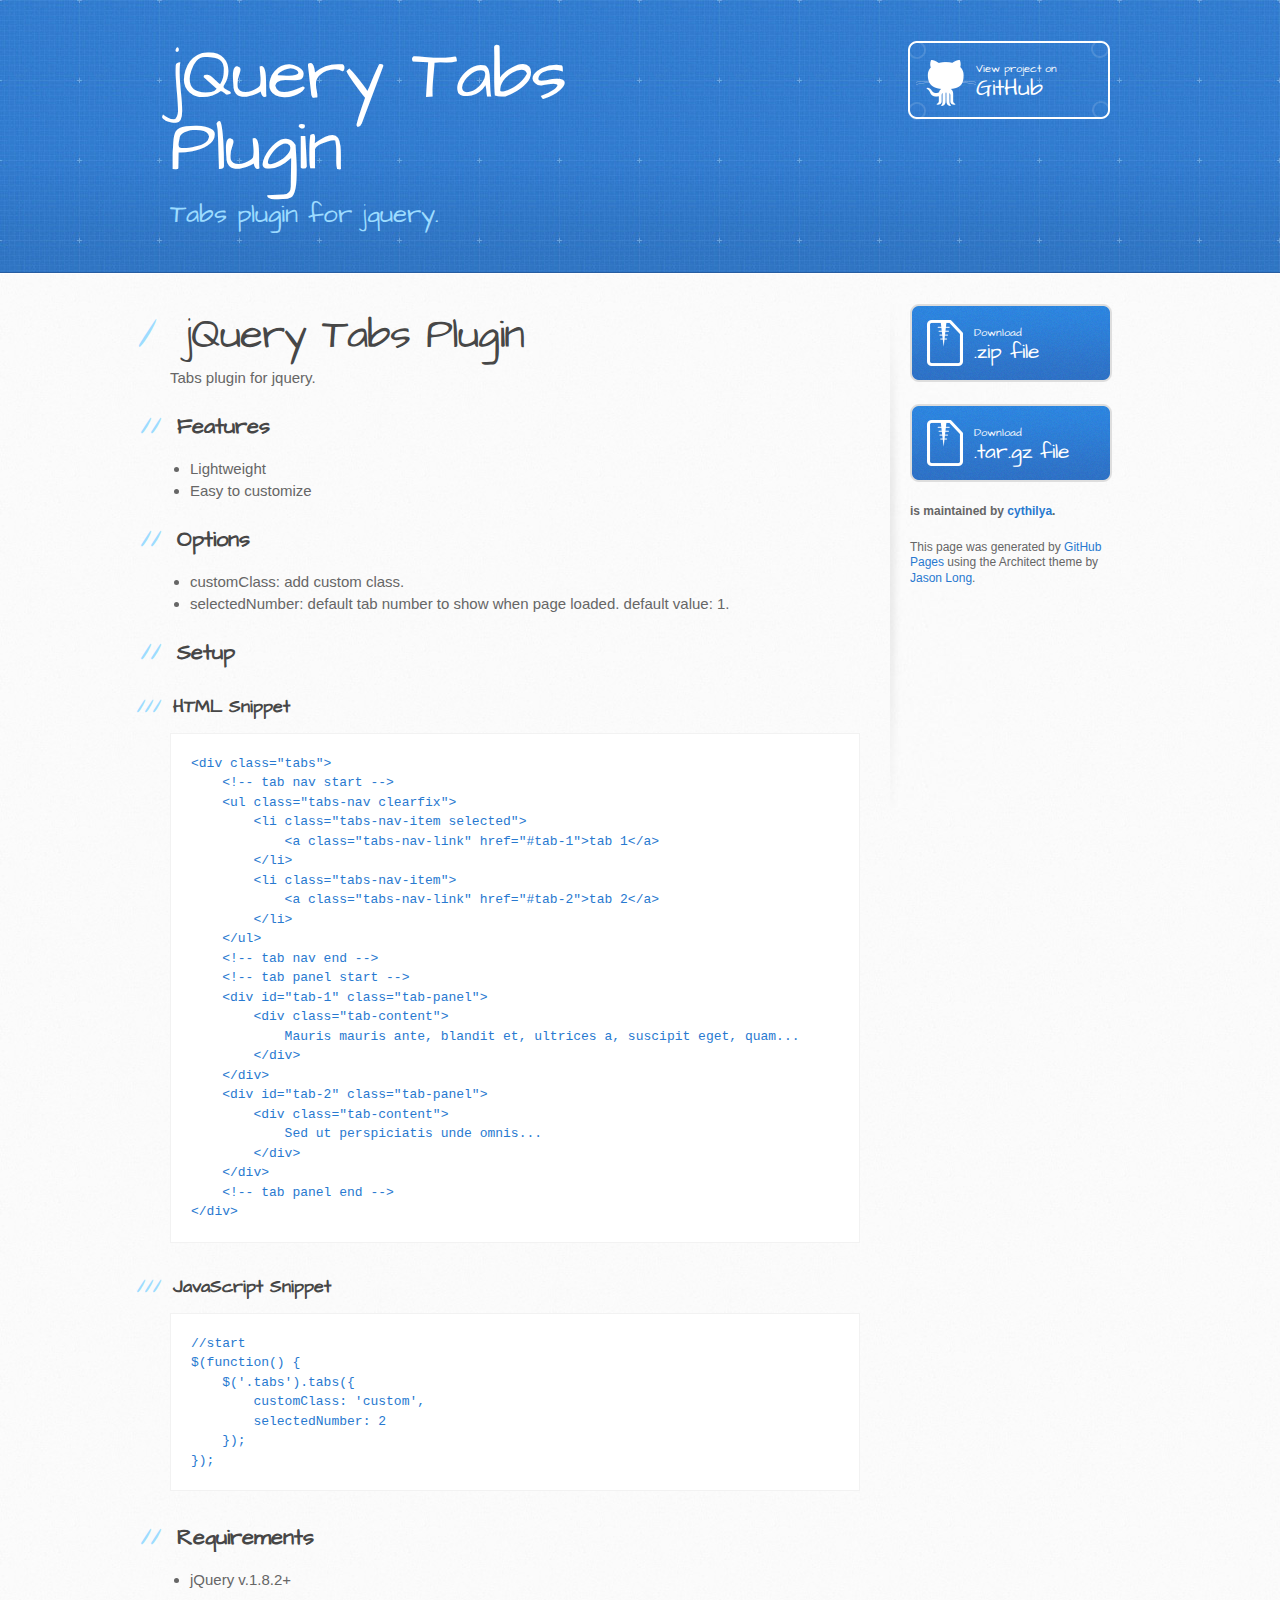
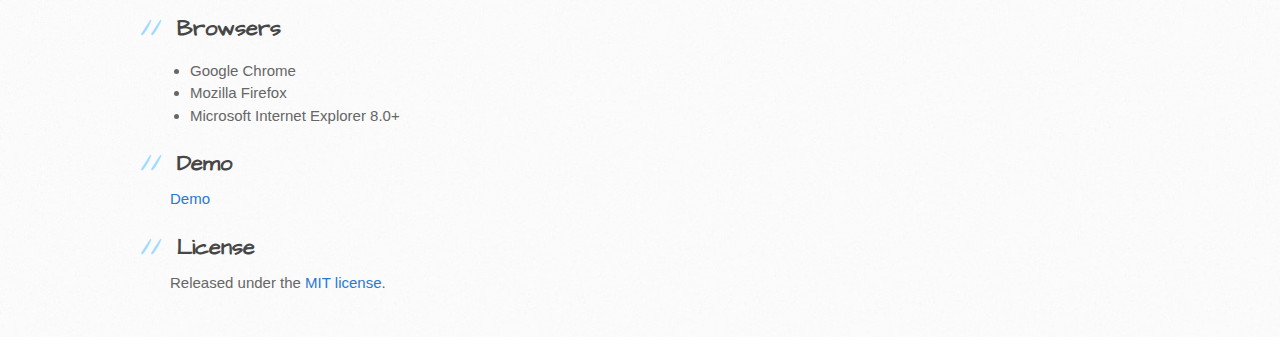
==== index.html @ 8e8108d6 "Create gh-pages branch via GitHub" ====
<!DOCTYPE html>
<html>
  <head>
    <meta charset='utf-8'>
    <meta http-equiv="X-UA-Compatible" content="chrome=1">
    <meta name="viewport" content="width=device-width, initial-scale=1, maximum-scale=1">
    <link href='https://fonts.googleapis.com/css?family=Architects+Daughter' rel='stylesheet' type='text/css'>
    <link rel="stylesheet" type="text/css" href="stylesheets/stylesheet.css" media="screen">
    <link rel="stylesheet" type="text/css" href="stylesheets/github-light.css" media="screen">
    <link rel="stylesheet" type="text/css" href="stylesheets/print.css" media="print">

    <!--[if lt IE 9]>
    <script src="//html5shiv.googlecode.com/svn/trunk/html5.js"></script>
    <![endif]-->

    <title>jQuery Tabs Plugin by cythilya</title>
  </head>

  <body>
    <header>
      <div class="inner">
        <h1>jQuery Tabs Plugin</h1>
        <h2>Tabs plugin for jquery.</h2>
        <a href="https://github.com/cythilya/jquery-tabs" class="button"><small>View project on</small> GitHub</a>
      </div>
    </header>

    <div id="content-wrapper">
      <div class="inner clearfix">
        <section id="main-content">
          <h1>
<a id="jquery-tabs-plugin" class="anchor" href="#jquery-tabs-plugin" aria-hidden="true"><span aria-hidden="true" class="octicon octicon-link"></span></a>jQuery Tabs Plugin</h1>

<p>Tabs plugin for jquery.</p>

<h2>
<a id="features" class="anchor" href="#features" aria-hidden="true"><span aria-hidden="true" class="octicon octicon-link"></span></a>Features</h2>

<ul>
<li>Lightweight</li>
<li>Easy to customize</li>
</ul>

<h2>
<a id="options" class="anchor" href="#options" aria-hidden="true"><span aria-hidden="true" class="octicon octicon-link"></span></a>Options</h2>

<ul>
<li>customClass: add custom class.</li>
<li>selectedNumber: default tab number to show when page loaded. default value: 1.</li>
</ul>

<h2>
<a id="setup" class="anchor" href="#setup" aria-hidden="true"><span aria-hidden="true" class="octicon octicon-link"></span></a>Setup</h2>

<h3>
<a id="html-snippet" class="anchor" href="#html-snippet" aria-hidden="true"><span aria-hidden="true" class="octicon octicon-link"></span></a>HTML Snippet</h3>

<pre><code>&lt;div class="tabs"&gt;
    &lt;!-- tab nav start --&gt;
    &lt;ul class="tabs-nav clearfix"&gt;
        &lt;li class="tabs-nav-item selected"&gt;
            &lt;a class="tabs-nav-link" href="#tab-1"&gt;tab 1&lt;/a&gt;
        &lt;/li&gt;
        &lt;li class="tabs-nav-item"&gt;
            &lt;a class="tabs-nav-link" href="#tab-2"&gt;tab 2&lt;/a&gt;
        &lt;/li&gt;
    &lt;/ul&gt;
    &lt;!-- tab nav end --&gt;
    &lt;!-- tab panel start --&gt;
    &lt;div id="tab-1" class="tab-panel"&gt;
        &lt;div class="tab-content"&gt;
            Mauris mauris ante, blandit et, ultrices a, suscipit eget, quam...     
        &lt;/div&gt;
    &lt;/div&gt;
    &lt;div id="tab-2" class="tab-panel"&gt;
        &lt;div class="tab-content"&gt;
            Sed ut perspiciatis unde omnis...
        &lt;/div&gt;
    &lt;/div&gt;
    &lt;!-- tab panel end --&gt;
&lt;/div&gt;
</code></pre>

<h3>
<a id="javascript-snippet" class="anchor" href="#javascript-snippet" aria-hidden="true"><span aria-hidden="true" class="octicon octicon-link"></span></a>JavaScript Snippet</h3>

<pre><code>//start
$(function() {
    $('.tabs').tabs({
        customClass: 'custom',
        selectedNumber: 2
    });
});
</code></pre>

<h2>
<a id="requirements" class="anchor" href="#requirements" aria-hidden="true"><span aria-hidden="true" class="octicon octicon-link"></span></a>Requirements</h2>

<ul>
<li>jQuery v.1.8.2+<br>
</li>
</ul>

<h2>
<a id="browsers" class="anchor" href="#browsers" aria-hidden="true"><span aria-hidden="true" class="octicon octicon-link"></span></a>Browsers</h2>

<ul>
<li>Google Chrome</li>
<li>Mozilla Firefox</li>
<li>Microsoft Internet Explorer 8.0+</li>
</ul>

<h2>
<a id="demo" class="anchor" href="#demo" aria-hidden="true"><span aria-hidden="true" class="octicon octicon-link"></span></a>Demo</h2>

<p><a href="#">Demo</a></p>

<h2>
<a id="license" class="anchor" href="#license" aria-hidden="true"><span aria-hidden="true" class="octicon octicon-link"></span></a>License</h2>

<p>Released under the <a href="http://opensource.org/licenses/MIT">MIT license</a>.</p>
        </section>

        <aside id="sidebar">
          <a href="https://github.com/cythilya/jquery-tabs/zipball/master" class="button">
            <small>Download</small>
            .zip file
          </a>
          <a href="https://github.com/cythilya/jquery-tabs/tarball/master" class="button">
            <small>Download</small>
            .tar.gz file
          </a>

          <p class="repo-owner"><a href="https://github.com/cythilya/jquery-tabs"></a> is maintained by <a href="https://github.com/cythilya">cythilya</a>.</p>

          <p>This page was generated by <a href="https://pages.github.com">GitHub Pages</a> using the Architect theme by <a href="https://twitter.com/jasonlong">Jason Long</a>.</p>
        </aside>
      </div>
    </div>

  
  </body>
</html>
---- stylesheets/stylesheet.css ----
/*! normalize.css v3.0.2 | MIT License | git.io/normalize */

/**
 * 1. Set default font family to sans-serif.
 * 2. Prevent iOS text size adjust after orientation change, without disabling
 *    user zoom.
 */

html {
  font-family: sans-serif; /* 1 */
  -webkit-text-size-adjust: 100%; /* 2 */
  -ms-text-size-adjust: 100%; /* 2 */
}

/**
 * Remove default margin.
 */

body {
  margin: 0;
}

/* HTML5 display definitions
   ========================================================================== */

/**
 * Correct `block` display not defined for any HTML5 element in IE 8/9.
 * Correct `block` display not defined for `details` or `summary` in IE 10/11
 * and Firefox.
 * Correct `block` display not defined for `main` in IE 11.
 */

article,
aside,
details,
figcaption,
figure,
footer,
header,
hgroup,
main,
menu,
nav,
section,
summary {
  display: block;
}

/**
 * 1. Correct `inline-block` display not defined in IE 8/9.
 * 2. Normalize vertical alignment of `progress` in Chrome, Firefox, and Opera.
 */

audio,
canvas,
progress,
video {
  display: inline-block; /* 1 */
  vertical-align: baseline; /* 2 */
}

/**
 * Prevent modern browsers from displaying `audio` without controls.
 * Remove excess height in iOS 5 devices.
 */

audio:not([controls]) {
  display: none;
  height: 0;
}

/**
 * Address `[hidden]` styling not present in IE 8/9/10.
 * Hide the `template` element in IE 8/9/11, Safari, and Firefox < 22.
 */

[hidden],
template {
  display: none;
}

/* Links
   ========================================================================== */

/**
 * Remove the gray background color from active links in IE 10.
 */

a {
  background-color: transparent;
}

/**
 * Improve readability when focused and also mouse hovered in all browsers.
 */

a:active,
a:hover {
  outline: 0;
}

/* Text-level semantics
   ========================================================================== */

/**
 * Address styling not present in IE 8/9/10/11, Safari, and Chrome.
 */

abbr[title] {
  border-bottom: 1px dotted;
}

/**
 * Address style set to `bolder` in Firefox 4+, Safari, and Chrome.
 */

b,
strong {
  font-weight: bold;
}

/**
 * Address styling not present in Safari and Chrome.
 */

dfn {
  font-style: italic;
}

/**
 * Address variable `h1` font-size and margin within `section` and `article`
 * contexts in Firefox 4+, Safari, and Chrome.
 */

h1 {
  margin: 0.67em 0;
  font-size: 2em;
}

/**
 * Address styling not present in IE 8/9.
 */

mark {
  color: #000;
  background: #ff0;
}

/**
 * Address inconsistent and variable font size in all browsers.
 */

small {
  font-size: 80%;
}

/**
 * Prevent `sub` and `sup` affecting `line-height` in all browsers.
 */

sub,
sup {
  position: relative;
  font-size: 75%;
  line-height: 0;
  vertical-align: baseline;
}

sup {
  top: -0.5em;
}

sub {
  bottom: -0.25em;
}

/* Embedded content
   ========================================================================== */

/**
 * Remove border when inside `a` element in IE 8/9/10.
 */

img {
  border: 0;
}

/**
 * Correct overflow not hidden in IE 9/10/11.
 */

svg:not(:root) {
  overflow: hidden;
}

/* Grouping content
   ========================================================================== */

/**
 * Address margin not present in IE 8/9 and Safari.
 */

figure {
  margin: 1em 40px;
}

/**
 * Address differences between Firefox and other browsers.
 */

hr {
  height: 0;
  -moz-box-sizing: content-box;
  box-sizing: content-box;
}

/**
 * Contain overflow in all browsers.
 */

pre {
  overflow: auto;
}

/**
 * Address odd `em`-unit font size rendering in all browsers.
 */

code,
kbd,
pre,
samp {
  font-family: monospace, monospace;
  font-size: 1em;
}

/* Forms
   ========================================================================== */

/**
 * Known limitation: by default, Chrome and Safari on OS X allow very limited
 * styling of `select`, unless a `border` property is set.
 */

/**
 * 1. Correct color not being inherited.
 *    Known issue: affects color of disabled elements.
 * 2. Correct font properties not being inherited.
 * 3. Address margins set differently in Firefox 4+, Safari, and Chrome.
 */

button,
input,
optgroup,
select,
textarea {
  margin: 0; /* 3 */
  font: inherit; /* 2 */
  color: inherit; /* 1 */
}

/**
 * Address `overflow` set to `hidden` in IE 8/9/10/11.
 */

button {
  overflow: visible;
}

/**
 * Address inconsistent `text-transform` inheritance for `button` and `select`.
 * All other form control elements do not inherit `text-transform` values.
 * Correct `button` style inheritance in Firefox, IE 8/9/10/11, and Opera.
 * Correct `select` style inheritance in Firefox.
 */

button,
select {
  text-transform: none;
}

/**
 * 1. Avoid the WebKit bug in Android 4.0.* where (2) destroys native `audio`
 *    and `video` controls.
 * 2. Correct inability to style clickable `input` types in iOS.
 * 3. Improve usability and consistency of cursor style between image-type
 *    `input` and others.
 */

button,
html input[type="button"], /* 1 */
input[type="reset"],
input[type="submit"] {
  -webkit-appearance: button; /* 2 */
  cursor: pointer; /* 3 */
}

/**
 * Re-set default cursor for disabled elements.
 */

button[disabled],
html input[disabled] {
  cursor: default;
}

/**
 * Remove inner padding and border in Firefox 4+.
 */

button::-moz-focus-inner,
input::-moz-focus-inner {
  padding: 0;
  border: 0;
}

/**
 * Address Firefox 4+ setting `line-height` on `input` using `!important` in
 * the UA stylesheet.
 */

input {
  line-height: normal;
}

/**
 * It's recommended that you don't attempt to style these elements.
 * Firefox's implementation doesn't respect box-sizing, padding, or width.
 *
 * 1. Address box sizing set to `content-box` in IE 8/9/10.
 * 2. Remove excess padding in IE 8/9/10.
 */

input[type="checkbox"],
input[type="radio"] {
  box-sizing: border-box; /* 1 */
  padding: 0; /* 2 */
}

/**
 * Fix the cursor style for Chrome's increment/decrement buttons. For certain
 * `font-size` values of the `input`, it causes the cursor style of the
 * decrement button to change from `default` to `text`.
 */

input[type="number"]::-webkit-inner-spin-button,
input[type="number"]::-webkit-outer-spin-button {
  height: auto;
}

/**
 * 1. Address `appearance` set to `searchfield` in Safari and Chrome.
 * 2. Address `box-sizing` set to `border-box` in Safari and Chrome
 *    (include `-moz` to future-proof).
 */

input[type="search"] {
  -webkit-box-sizing: content-box; /* 2 */
  -moz-box-sizing: content-box;
  box-sizing: content-box;
  -webkit-appearance: textfield; /* 1 */
}

/**
 * Remove inner padding and search cancel button in Safari and Chrome on OS X.
 * Safari (but not Chrome) clips the cancel button when the search input has
 * padding (and `textfield` appearance).
 */

input[type="search"]::-webkit-search-cancel-button,
input[type="search"]::-webkit-search-decoration {
  -webkit-appearance: none;
}

/**
 * Define consistent border, margin, and padding.
 */

fieldset {
  padding: 0.35em 0.625em 0.75em;
  margin: 0 2px;
  border: 1px solid #c0c0c0;
}

/**
 * 1. Correct `color` not being inherited in IE 8/9/10/11.
 * 2. Remove padding so people aren't caught out if they zero out fieldsets.
 */

legend {
  padding: 0; /* 2 */
  border: 0; /* 1 */
}

/**
 * Remove default vertical scrollbar in IE 8/9/10/11.
 */

textarea {
  overflow: auto;
}

/**
 * Don't inherit the `font-weight` (applied by a rule above).
 * NOTE: the default cannot safely be changed in Chrome and Safari on OS X.
 */

optgroup {
  font-weight: bold;
}

/* Tables
   ========================================================================== */

/**
 * Remove most spacing between table cells.
 */

table {
  border-spacing: 0;
  border-collapse: collapse;
}

td,
th {
  padding: 0;
}

/* LAYOUT STYLES */
body {
  font-family: 'Helvetica Neue', Helvetica, Arial, serif;
  font-size: 15px;
  font-weight: 400;
  line-height: 1.5;
  color: #666;
  background: #fafafa url(../images/body-bg.jpg) 0 0 repeat;
}

p {
  margin-top: 0;
}

a {
  color: #2879d0;
}
a:hover {
  color: #2268b2;
}

header {
  padding-top: 40px;
  padding-bottom: 40px;
  font-family: 'Architects Daughter', 'Helvetica Neue', Helvetica, Arial, serif;
  background: #2e7bcf url(../images/header-bg.jpg) 0 0 repeat-x;
  border-bottom: solid 1px #275da1;
}

header h1 {
  width: 540px;
  margin-top: 0;
  margin-bottom: 0.2em;
  font-size: 72px;
  font-weight: normal;
  line-height: 1;
  color: #fff;
  letter-spacing: -1px;
}

header h2 {
  width: 540px;
  margin-top: 0;
  margin-bottom: 0;
  font-size: 26px;
  font-weight: normal;
  line-height: 1.3;
  color: #9ddcff;
  letter-spacing: 0;
}

.inner {
  position: relative;
  width: 940px;
  margin: 0 auto;
}

#content-wrapper {
  padding-top: 30px;
  border-top: solid 1px #fff;
}

#main-content {
  float: left;
  width: 690px;
}

#main-content img {
  max-width: 100%;
}

aside#sidebar {
  float: right;
  width: 200px;
  min-height: 504px;
  padding-left: 20px;
  font-size: 12px;
  line-height: 1.3;
  background: transparent url(../images/sidebar-bg.jpg) 0 0 no-repeat;
}

aside#sidebar p.repo-owner,
aside#sidebar p.repo-owner a {
  font-weight: bold;
}

#downloads {
  margin-bottom: 40px;
}

a.button {
  width: 134px;
  height: 58px;
  padding-top: 22px;
  padding-left: 68px;
  font-family: 'Architects Daughter', 'Helvetica Neue', Helvetica, Arial, serif;
  font-size: 23px;
  line-height: 1.2;
  color: #fff;
}
a.button small {
  display: block;
  font-size: 11px;
}
header a.button {
  position: absolute;
  top: 0;
  right: 0;
  background: transparent url(../images/github-button.png) 0 0 no-repeat;
}
aside a.button {
  display: block;
  width: 138px;
  padding-left: 64px;
  margin-bottom: 20px;
  font-size: 21px;
  background: transparent url(../images/download-button.png) 0 0 no-repeat;
}

code, pre {
  margin-bottom: 30px;
  font-family: Monaco, "Bitstream Vera Sans Mono", "Lucida Console", Terminal, monospace;
  font-size: 13px;
  color: #222;
}

code {
  padding: 0 3px;
  background-color: #f2f8fc;
  border: solid 1px #dbe7f3;
}

pre {
  padding: 20px;
  overflow: auto;
  text-shadow: none;
  background: #fff;
  border: solid 1px #f2f2f2;
}
pre code {
  padding: 0;
  color: #2879d0;
  background-color: #fff;
  border: none;
}

ul, ol, dl {
  margin-bottom: 20px;
}


/* COMMON STYLES */

hr {
  height: 0;
  margin-top: 1em;
  margin-bottom: 1em;
  border: 0;
  border-top: solid 1px #ddd;
}

table {
  width: 100%;
  border: 1px solid #ebebeb;
}

th {
  font-weight: 500;
}

td {
  font-weight: 300;
  text-align: center;
  border: 1px solid #ebebeb;
}

form {
  padding: 20px;
  background: #f2f2f2;

}


/* GENERAL ELEMENT TYPE STYLES */

#main-content h1 {
  margin-top: 0;
  margin-bottom: 0;
  font-family: 'Architects Daughter', 'Helvetica Neue', Helvetica, Arial, serif;
  font-size: 2.8em;
  font-weight: normal;
  color: #474747;
  text-indent: 6px;
  letter-spacing: -1px;
}

#main-content h1:before {
  padding-right: 0.3em;
  margin-left: -0.9em;
  color: #9ddcff;
  content: "/";
}

#main-content h2 {
  margin-bottom: 8px;
  font-family: 'Architects Daughter', 'Helvetica Neue', Helvetica, Arial, serif;
  font-size: 22px;
  font-weight: bold;
  color: #474747;
  text-indent: 4px;
}
#main-content h2:before {
  padding-right: 0.3em;
  margin-left: -1.5em;
  content: "//";
  color: #9ddcff;
}

#main-content h3 {
  margin-top: 24px;
  margin-bottom: 8px;
  font-family: 'Architects Daughter', 'Helvetica Neue', Helvetica, Arial, serif;
  font-size: 18px;
  font-weight: bold;
  color: #474747;
  text-indent: 3px;
}

#main-content h3:before {
  padding-right: 0.3em;
  margin-left: -2em;
  content: "///";
  color: #9ddcff;
}

#main-content h4 {
  margin-bottom: 8px;
  font-family: 'Architects Daughter', 'Helvetica Neue', Helvetica, Arial, serif;
  font-size: 15px;
  font-weight: bold;
  color: #474747;
  text-indent: 3px;
}

h4:before {
  padding-right: 0.3em;
  margin-left: -2.8em;
  content: "////";
  color: #9ddcff;
}

#main-content h5 {
  margin-bottom: 8px;
  font-family: 'Architects Daughter', 'Helvetica Neue', Helvetica, Arial, serif;
  font-size: 14px;
  color: #474747;
  text-indent: 3px;
}
h5:before {
  padding-right: 0.3em;
  margin-left: -3.2em;
  content: "/////";
  color: #9ddcff;
}

#main-content h6 {
  margin-bottom: 8px;
  font-family: 'Architects Daughter', 'Helvetica Neue', Helvetica, Arial, serif;
  font-size: .8em;
  color: #474747;
  text-indent: 3px;
}
h6:before {
  padding-right: 0.3em;
  margin-left: -3.7em;
  content: "//////";
  color: #9ddcff;
}

p {
  margin-bottom: 20px;
}

a {
  text-decoration: none;
}

p a {
  font-weight: 400;
}

blockquote {
  padding: 0 0 0 30px;
  margin-bottom: 20px;
  font-size: 1.6em;
  border-left: 10px solid #e9e9e9;
}

ul {
  list-style-position: inside;
  list-style: disc;
  padding-left: 20px;
}

ol {
  list-style-position: inside;
  list-style: decimal;
  padding-left: 3px;
}

dl dd {
  font-style: italic;
  font-weight: 100;
}

footer {
  padding-top: 20px;
  padding-bottom: 30px;
  margin-top: 40px;
  font-size: 13px;
  color: #aaa;
  background: transparent url('../images/hr.png') 0 0 no-repeat;
}

footer a {
  color: #666;
}
footer a:hover {
  color: #444;
}

/* MISC */
.clearfix:after {
  display: block;
  height: 0;
  clear: both;
  visibility: hidden;
  content: '.';
}

.clearfix {display: inline-block;}
* html .clearfix {height: 1%;}
.clearfix {display: block;}

/* #Media Queries
================================================== */

/* Smaller than standard 960 (devices and browsers) */
@media only screen and (max-width: 959px) { }

/* Tablet Portrait size to standard 960 (devices and browsers) */
@media only screen and (min-width: 768px) and (max-width: 959px) {
  .inner {
    width: 740px;
  }
  header h1, header h2 {
    width: 340px;
  }
  header h1 {
    font-size: 60px;
  }
  header h2 {
    font-size: 30px;
  }
  #main-content {
    width: 490px;
  }
  #main-content h1:before,
  #main-content h2:before,
  #main-content h3:before,
  #main-content h4:before,
  #main-content h5:before,
  #main-content h6:before {
    padding-right: 0;
    margin-left: 0;
    content: none;
  }
}

/* All Mobile Sizes (devices and browser) */
@media only screen and (max-width: 767px) {
  .inner {
    width: 93%;
  }
  header {
    padding: 20px 0;
  }
  header .inner {
    position: relative;
  }
  header h1, header h2 {
    width: 100%;
  }
  header h1 {
    font-size: 48px;
  }
  header h2 {
    font-size: 24px;
  }
  header a.button {
    position: relative;
    display: inline-block;
    width: auto;
    height: auto;
    padding: 5px 10px;
    margin-top: 15px;
    font-size: 13px;
    line-height: 1;
    color: #2879d0;
    text-align: center;
    background-color: #9ddcff;
    background-image: none;
    border-radius: 5px;
    -moz-border-radius: 5px;
    -webkit-border-radius: 5px;
  }
  header a.button small {
    display: inline;
    font-size: 13px;
  }
  #main-content,
  aside#sidebar {
    float: none;
    width: 100% ! important;
  }
  aside#sidebar {
    min-height: 0;
    padding: 20px 0;
    margin-top: 20px;
    background-image: none;
    border-top: solid 1px #ddd;
  }
  aside#sidebar a.button {
    display: none;
  }
  #main-content h1:before,
  #main-content h2:before,
  #main-content h3:before,
  #main-content h4:before,
  #main-content h5:before,
  #main-content h6:before {
    padding-right: 0;
    margin-left: 0;
    content: none;
  }
}

/* Mobile Landscape Size to Tablet Portrait (devices and browsers) */
@media only screen and (min-width: 480px) and (max-width: 767px) { }

/* Mobile Portrait Size to Mobile Landscape Size (devices and browsers) */
@media only screen and (max-width: 479px) { }
---- stylesheets/github-light.css ----
/*
   Copyright 2014 GitHub Inc.

   Licensed under the Apache License, Version 2.0 (the "License");
   you may not use this file except in compliance with the License.
   You may obtain a copy of the License at

       http://www.apache.org/licenses/LICENSE-2.0

   Unless required by applicable law or agreed to in writing, software
   distributed under the License is distributed on an "AS IS" BASIS,
   WITHOUT WARRANTIES OR CONDITIONS OF ANY KIND, either express or implied.
   See the License for the specific language governing permissions and
   limitations under the License.

*/

.pl-c /* comment */ {
  color: #969896;
}

.pl-c1      /* constant, markup.raw, meta.diff.header, meta.module-reference, meta.property-name, support, support.constant, support.variable, variable.other.constant */,
.pl-s .pl-v /* string variable */ {
  color: #0086b3;
}

.pl-e  /* entity */,
.pl-en /* entity.name */ {
  color: #795da3;
}

.pl-s .pl-s1 /* string source */,
.pl-smi      /* storage.modifier.import, storage.modifier.package, storage.type.java, variable.other, variable.parameter.function */ {
  color: #333;
}

.pl-ent /* entity.name.tag */ {
  color: #63a35c;
}

.pl-k /* keyword, storage, storage.type */ {
  color: #a71d5d;
}

.pl-pds              /* punctuation.definition.string, string.regexp.character-class */,
.pl-s                /* string */,
.pl-s .pl-pse .pl-s1 /* string punctuation.section.embedded source */,
.pl-sr               /* string.regexp */,
.pl-sr .pl-cce       /* string.regexp constant.character.escape */,
.pl-sr .pl-sra       /* string.regexp string.regexp.arbitrary-repitition */,
.pl-sr .pl-sre       /* string.regexp source.ruby.embedded */ {
  color: #183691;
}

.pl-v /* variable */ {
  color: #ed6a43;
}

.pl-id /* invalid.deprecated */ {
  color: #b52a1d;
}

.pl-ii /* invalid.illegal */ {
  background-color: #b52a1d;
  color: #f8f8f8;
}

.pl-sr .pl-cce /* string.regexp constant.character.escape */ {
  color: #63a35c;
  font-weight: bold;
}

.pl-ml /* markup.list */ {
  color: #693a17;
}

.pl-mh        /* markup.heading */,
.pl-mh .pl-en /* markup.heading entity.name */,
.pl-ms        /* meta.separator */ {
  color: #1d3e81;
  font-weight: bold;
}

.pl-mq /* markup.quote */ {
  color: #008080;
}

.pl-mi /* markup.italic */ {
  color: #333;
  font-style: italic;
}

.pl-mb /* markup.bold */ {
  color: #333;
  font-weight: bold;
}

.pl-md /* markup.deleted, meta.diff.header.from-file */ {
  background-color: #ffecec;
  color: #bd2c00;
}

.pl-mi1 /* markup.inserted, meta.diff.header.to-file */ {
  background-color: #eaffea;
  color: #55a532;
}

.pl-mdr /* meta.diff.range */ {
  color: #795da3;
  font-weight: bold;
}

.pl-mo /* meta.output */ {
  color: #1d3e81;
}
---- stylesheets/print.css ----
html, body, div, span, applet, object, iframe,
h1, h2, h3, h4, h5, h6, p, blockquote, pre,
a, abbr, acronym, address, big, cite, code,
del, dfn, em, img, ins, kbd, q, s, samp,
small, strike, strong, sub, sup, tt, var,
b, u, i, center,
dl, dt, dd, ol, ul, li,
fieldset, form, label, legend,
table, caption, tbody, tfoot, thead, tr, th, td,
article, aside, canvas, details, embed,
figure, figcaption, footer, header, hgroup,
menu, nav, output, ruby, section, summary,
time, mark, audio, video {
  padding: 0;
  margin: 0;
  font: inherit;
  font-size: 100%;
  vertical-align: baseline;
  border: 0;
}
/* HTML5 display-role reset for older browsers */
article, aside, details, figcaption, figure,
footer, header, hgroup, menu, nav, section {
  display: block;
}
body {
  line-height: 1;
}
ol, ul {
  list-style: none;
}
blockquote, q {
  quotes: none;
}
blockquote:before, blockquote:after,
q:before, q:after {
  content: '';
  content: none;
}
table {
  border-spacing: 0;
  border-collapse: collapse;
}
body {
  font-family: 'Helvetica Neue', Helvetica, Arial, serif;
  font-size: 13px;
  line-height: 1.5;
  color: #000;
}

a {
  font-weight: bold;
  color: #d5000d;
}

header {
  padding-top: 35px;
  padding-bottom: 10px;
}

header h1 {
  font-size: 48px;
  font-weight: bold;
  line-height: 1.2;
  color: #303030;
  letter-spacing: -1px;
}

header h2 {
  font-size: 24px;
  font-weight: normal;
  line-height: 1.3;
  color: #aaa;
  letter-spacing: -1px;
}
#downloads {
  display: none;
}
#main_content {
  padding-top: 20px;
}

code, pre {
  margin-bottom: 30px;
  font-family: Monaco, "Bitstream Vera Sans Mono", "Lucida Console", Terminal;
  font-size: 12px;
  color: #222;
}

code {
  padding: 0 3px;
}

pre {
  padding: 20px;
  overflow: auto;
  border: solid 1px #ddd;
}
pre code {
  padding: 0;
}

ul, ol, dl {
  margin-bottom: 20px;
}


/* COMMON STYLES */

table {
  width: 100%;
  border: 1px solid #ebebeb;
}

th {
  font-weight: 500;
}

td {
  font-weight: 300;
  text-align: center;
  border: 1px solid #ebebeb;
}

form {
  padding: 20px;
  background: #f2f2f2;

}


/* GENERAL ELEMENT TYPE STYLES */

h1 {
  font-size: 2.8em;
}

h2 {
  margin-bottom: 8px;
  font-size: 22px;
  font-weight: bold;
  color: #303030;
}

h3 {
  margin-bottom: 8px;
  font-size: 18px;
  font-weight: bold;
  color: #d5000d;
}

h4 {
  font-size: 16px;
  font-weight: bold;
  color: #303030;
}

h5 {
  font-size: 1em;
  color: #303030;
}

h6 {
  font-size: .8em;
  color: #303030;
}

p {
  margin-bottom: 20px;
  font-weight: 300;
}

a {
  text-decoration: none;
}

p a {
  font-weight: 400;
}

blockquote {
  padding: 0 0 0 30px;
  margin-bottom: 20px;
  font-size: 1.6em;
  border-left: 10px solid #e9e9e9;
}

ul li {
  padding-left: 20px;
  list-style-position: inside;
  list-style: disc;
}

ol li {
  padding-left: 3px;
  list-style-position: inside;
  list-style: decimal;
}

dl dd {
  font-style: italic;
  font-weight: 100;
}

footer {
  padding-top: 20px;
  padding-bottom: 30px;
  margin-top: 40px;
  font-size: 13px;
  color: #aaa;
}

footer a {
  color: #666;
}

/* MISC */
.clearfix:after {
  display: block;
  height: 0;
  clear: both;
  visibility: hidden;
  content: '.';
}

.clearfix {display: inline-block;}
* html .clearfix {height: 1%;}
.clearfix {display: block;}
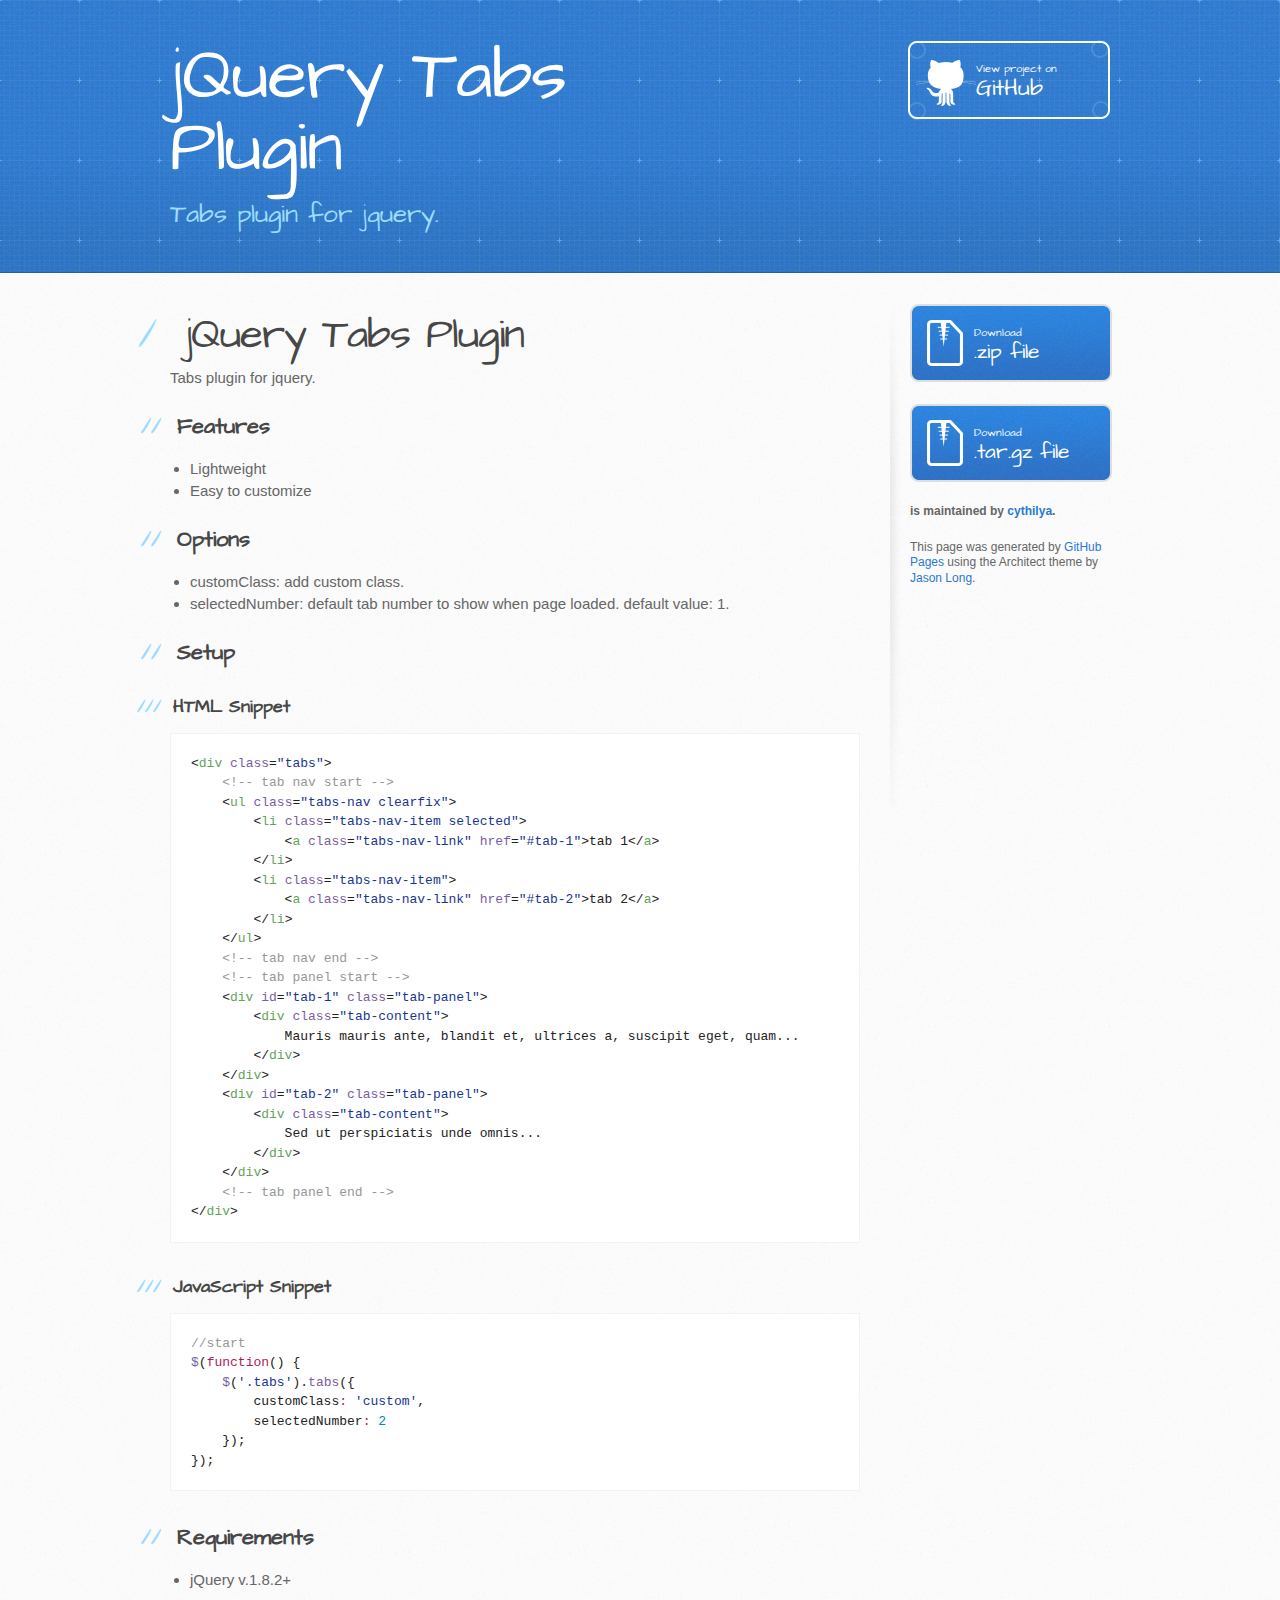
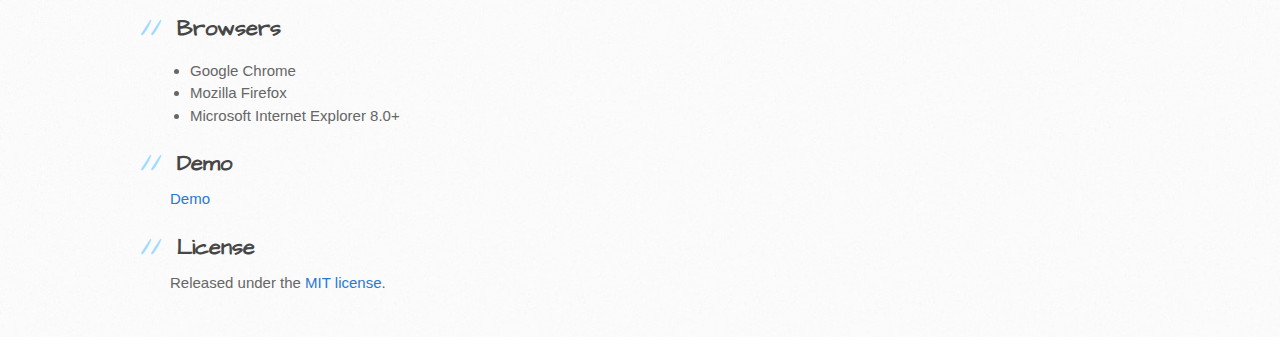
==== commit 5b210f21: "Create gh-pages branch via GitHub" ====
--- a/index.html
+++ b/index.html
@@ -55,43 +55,41 @@
 <h3>
 <a id="html-snippet" class="anchor" href="#html-snippet" aria-hidden="true"><span aria-hidden="true" class="octicon octicon-link"></span></a>HTML Snippet</h3>
 
-<pre><code>&lt;div class="tabs"&gt;
-    &lt;!-- tab nav start --&gt;
-    &lt;ul class="tabs-nav clearfix"&gt;
-        &lt;li class="tabs-nav-item selected"&gt;
-            &lt;a class="tabs-nav-link" href="#tab-1"&gt;tab 1&lt;/a&gt;
-        &lt;/li&gt;
-        &lt;li class="tabs-nav-item"&gt;
-            &lt;a class="tabs-nav-link" href="#tab-2"&gt;tab 2&lt;/a&gt;
-        &lt;/li&gt;
-    &lt;/ul&gt;
-    &lt;!-- tab nav end --&gt;
-    &lt;!-- tab panel start --&gt;
-    &lt;div id="tab-1" class="tab-panel"&gt;
-        &lt;div class="tab-content"&gt;
+<div class="highlight highlight-text-html-basic"><pre>&lt;<span class="pl-ent">div</span> <span class="pl-e">class</span>=<span class="pl-s"><span class="pl-pds">"</span>tabs<span class="pl-pds">"</span></span>&gt;
+    <span class="pl-c">&lt;!-- tab nav start --&gt;</span>
+    &lt;<span class="pl-ent">ul</span> <span class="pl-e">class</span>=<span class="pl-s"><span class="pl-pds">"</span>tabs-nav clearfix<span class="pl-pds">"</span></span>&gt;
+        &lt;<span class="pl-ent">li</span> <span class="pl-e">class</span>=<span class="pl-s"><span class="pl-pds">"</span>tabs-nav-item selected<span class="pl-pds">"</span></span>&gt;
+            &lt;<span class="pl-ent">a</span> <span class="pl-e">class</span>=<span class="pl-s"><span class="pl-pds">"</span>tabs-nav-link<span class="pl-pds">"</span></span> <span class="pl-e">href</span>=<span class="pl-s"><span class="pl-pds">"</span>#tab-1<span class="pl-pds">"</span></span>&gt;tab 1&lt;/<span class="pl-ent">a</span>&gt;
+        &lt;/<span class="pl-ent">li</span>&gt;
+        &lt;<span class="pl-ent">li</span> <span class="pl-e">class</span>=<span class="pl-s"><span class="pl-pds">"</span>tabs-nav-item<span class="pl-pds">"</span></span>&gt;
+            &lt;<span class="pl-ent">a</span> <span class="pl-e">class</span>=<span class="pl-s"><span class="pl-pds">"</span>tabs-nav-link<span class="pl-pds">"</span></span> <span class="pl-e">href</span>=<span class="pl-s"><span class="pl-pds">"</span>#tab-2<span class="pl-pds">"</span></span>&gt;tab 2&lt;/<span class="pl-ent">a</span>&gt;
+        &lt;/<span class="pl-ent">li</span>&gt;
+    &lt;/<span class="pl-ent">ul</span>&gt;
+    <span class="pl-c">&lt;!-- tab nav end --&gt;</span>
+    <span class="pl-c">&lt;!-- tab panel start --&gt;</span>
+    &lt;<span class="pl-ent">div</span> <span class="pl-e">id</span>=<span class="pl-s"><span class="pl-pds">"</span>tab-1<span class="pl-pds">"</span></span> <span class="pl-e">class</span>=<span class="pl-s"><span class="pl-pds">"</span>tab-panel<span class="pl-pds">"</span></span>&gt;
+        &lt;<span class="pl-ent">div</span> <span class="pl-e">class</span>=<span class="pl-s"><span class="pl-pds">"</span>tab-content<span class="pl-pds">"</span></span>&gt;
             Mauris mauris ante, blandit et, ultrices a, suscipit eget, quam...     
-        &lt;/div&gt;
-    &lt;/div&gt;
-    &lt;div id="tab-2" class="tab-panel"&gt;
-        &lt;div class="tab-content"&gt;
+        &lt;/<span class="pl-ent">div</span>&gt;
+    &lt;/<span class="pl-ent">div</span>&gt;
+    &lt;<span class="pl-ent">div</span> <span class="pl-e">id</span>=<span class="pl-s"><span class="pl-pds">"</span>tab-2<span class="pl-pds">"</span></span> <span class="pl-e">class</span>=<span class="pl-s"><span class="pl-pds">"</span>tab-panel<span class="pl-pds">"</span></span>&gt;
+        &lt;<span class="pl-ent">div</span> <span class="pl-e">class</span>=<span class="pl-s"><span class="pl-pds">"</span>tab-content<span class="pl-pds">"</span></span>&gt;
             Sed ut perspiciatis unde omnis...
-        &lt;/div&gt;
-    &lt;/div&gt;
-    &lt;!-- tab panel end --&gt;
-&lt;/div&gt;
-</code></pre>
+        &lt;/<span class="pl-ent">div</span>&gt;
+    &lt;/<span class="pl-ent">div</span>&gt;
+    <span class="pl-c">&lt;!-- tab panel end --&gt;</span>
+&lt;/<span class="pl-ent">div</span>&gt;</pre></div>
 
 <h3>
 <a id="javascript-snippet" class="anchor" href="#javascript-snippet" aria-hidden="true"><span aria-hidden="true" class="octicon octicon-link"></span></a>JavaScript Snippet</h3>
 
-<pre><code>//start
-$(function() {
-    $('.tabs').tabs({
-        customClass: 'custom',
-        selectedNumber: 2
+<div class="highlight highlight-source-js"><pre><span class="pl-c">//start</span>
+<span class="pl-en">$</span>(<span class="pl-k">function</span>() {
+    <span class="pl-en">$</span>(<span class="pl-s"><span class="pl-pds">'</span>.tabs<span class="pl-pds">'</span></span>).<span class="pl-en">tabs</span>({
+        customClass<span class="pl-k">:</span> <span class="pl-s"><span class="pl-pds">'</span>custom<span class="pl-pds">'</span></span>,
+        selectedNumber<span class="pl-k">:</span> <span class="pl-c1">2</span>
     });
-});
-</code></pre>
+});</pre></div>
 
 <h2>
 <a id="requirements" class="anchor" href="#requirements" aria-hidden="true"><span aria-hidden="true" class="octicon octicon-link"></span></a>Requirements</h2>
@@ -113,7 +111,7 @@
 <h2>
 <a id="demo" class="anchor" href="#demo" aria-hidden="true"><span aria-hidden="true" class="octicon octicon-link"></span></a>Demo</h2>
 
-<p><a href="#">Demo</a></p>
+<p><a href="http://cythilya.github.io/jquery-tabs">Demo</a></p>
 
 <h2>
 <a id="license" class="anchor" href="#license" aria-hidden="true"><span aria-hidden="true" class="octicon octicon-link"></span></a>License</h2>
